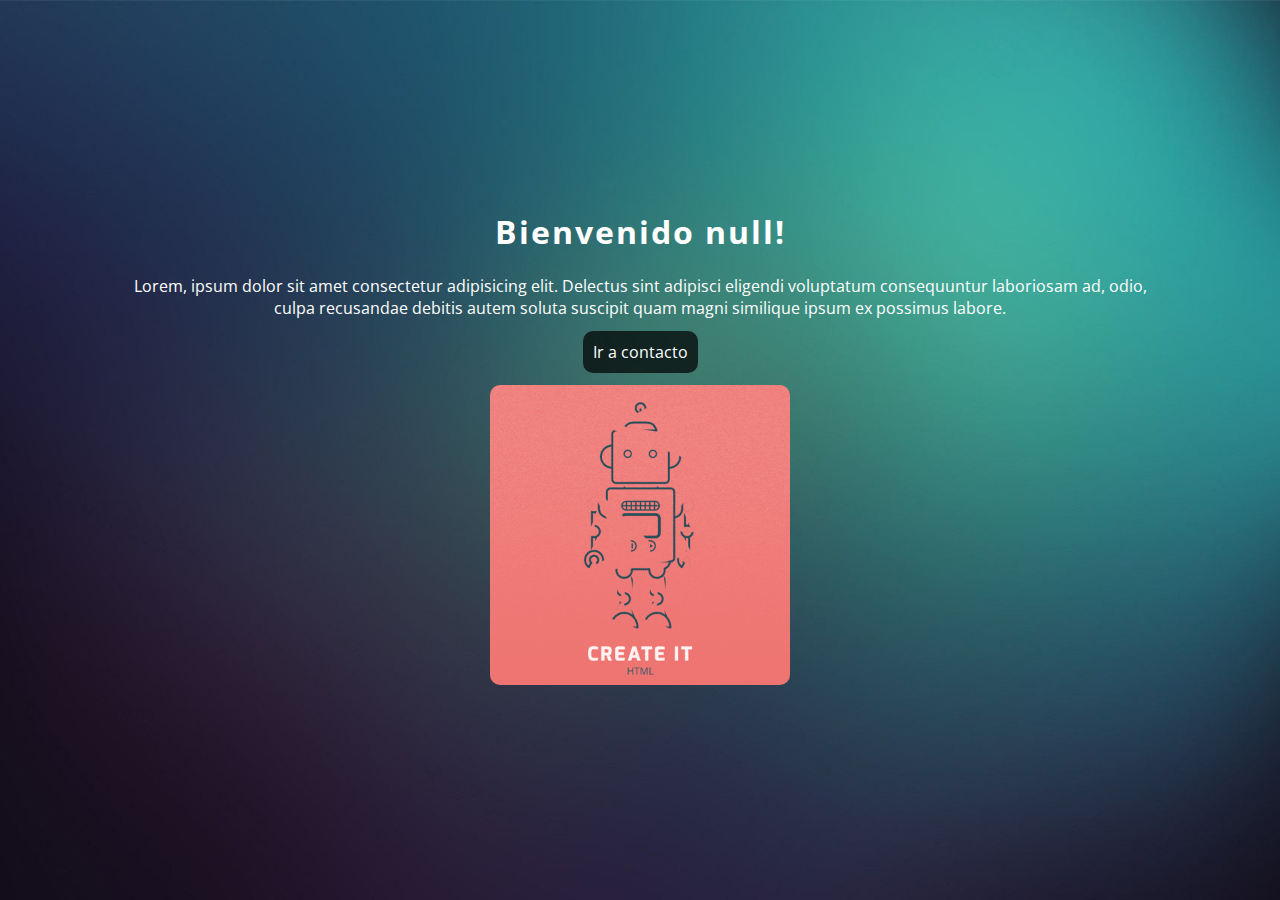
==== index.html @ 1d09c734 "Add files via upload" ====
<!DOCTYPE html>
<html lang="en">
<head>
    <meta charset="UTF-8">
    <meta http-equiv="X-UA-Compatible" content="IE=edge">
    <meta name="viewport" content="width=device-width, initial-scale=1.0">
    <link rel="preconnect" href="https://fonts.gstatic.com">
<link href="https://fonts.googleapis.com/css2?family=Open+Sans:wght@300&display=swap" rel="stylesheet">
    <link rel="stylesheet" href="style.css">
    <title>Inicio</title>
    <style>

        .content-details h1 {
            animation-name: anim;
            animation-duration: 3s;
            letter-spacing: 2px;
        }

        @keyframes anim {
            0% {
                letter-spacing: 10px;
            }
            100% {
                letter-spacing: 2px;
            }
        }

        .content-details a {
            background: rgba(0, 0, 0, .7);
            border-radius: 10px;
            color: #fff;
            padding: 10px;
            text-decoration: none;
        }

    </style>
</head>
<body>
    <div class="content">
        <div class="content-details">
            <h1 id="titulo">Hola mundo!</h1><br>
            <p>Lorem, ipsum dolor sit amet consectetur 
                adipisicing elit. Delectus sint adipisci 
                eligendi voluptatum consequuntur 
                laboriosam ad, odio, culpa recusandae 
                debitis autem soluta suscipit quam magni 
                similique ipsum ex possimus labore.</p><br>
            <a href="contact.html">Ir a contacto</a><br><br>
            <img src="img/gif_index.gif" alt="">
        </div>
    </div>


    <script>

        nombre = prompt("Ingrese su nombre");

        document.getElementById('titulo').innerHTML = "Bienvenido " + nombre + "!";

    </script>
</body>
</html>
---- style.css ----
* {
    padding: 0;
    margin: 0;
    font-family: 'Open Sans', sans-serif;
}

.content {
    align-items: center;
    background: url(img/fondo.jpg);
    background-position: center;
    background-size: cover;
    display: flex;
    justify-content: center;
    text-align: center;
    width: 100%;
    height: 100vh;
}

.content-details {
    border-radius: 10px;
    color: #fff;
    padding: 30px;
    width: 80%;
}

.content-details img {
    border-radius: 10px;
    width: 300px;
}

.content-details a {
    background: rgba(0, 0, 0, .7);
    border-radius: 10px;
    color: #fff;
    padding: 10px;
    text-decoration: none;
}

.content-details h1 {
    animation-name: anim;
    animation-duration: 10s;
    letter-spacing: 10px;
}

@keyframes anim {
    0% {
        letter-spacing: 10px;
    }
    100% {
        letter-spacing: 3px;
    }
}
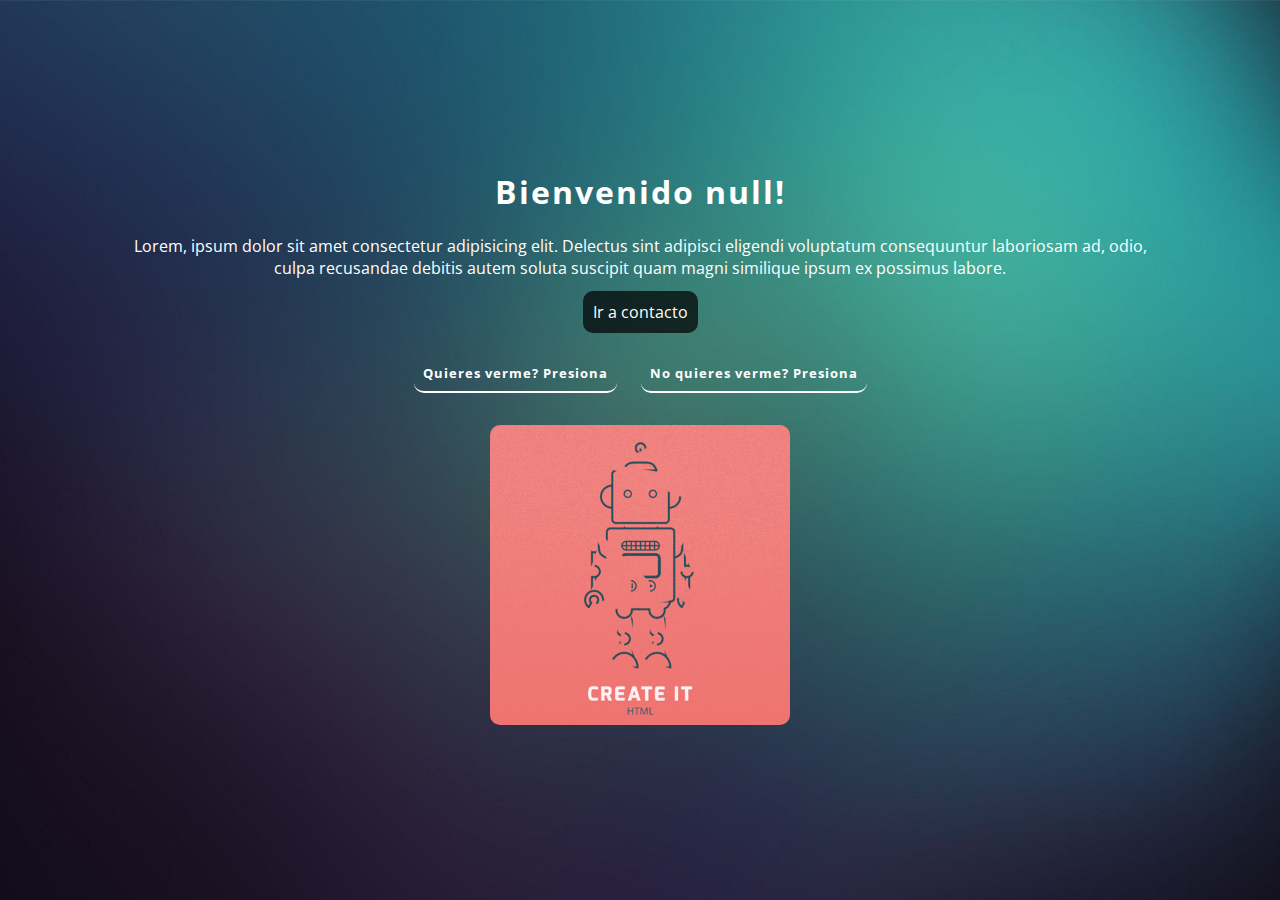
==== commit 21f54701: "Add files via upload" ====
--- a/index.html
+++ b/index.html
@@ -33,6 +33,23 @@
             text-decoration: none;
         }
 
+        .content-details img {
+            opacity: 1;
+        }
+
+        button {
+            background: transparent;
+            border: none;
+            border-radius: 10px;
+            border-bottom: 2px #fff solid;
+            color: #fff;
+            cursor: pointer;
+            font-weight: bold;
+            letter-spacing: 1px;
+            margin: 10px;
+            padding: 9px;
+        }
+
     </style>
 </head>
 <body>
@@ -46,7 +63,9 @@
                 debitis autem soluta suscipit quam magni 
                 similique ipsum ex possimus labore.</p><br>
             <a href="contact.html">Ir a contacto</a><br><br>
-            <img src="img/gif_index.gif" alt="">
+            <button onclick="Mostrar();">Quieres verme? Presiona</button>
+            <button onclick="Ocultar();">No quieres verme? Presiona</button><br><br>
+            <img src="img/gif_index.gif" alt="" id="img">
         </div>
     </div>
 
@@ -57,6 +76,14 @@
 
         document.getElementById('titulo').innerHTML = "Bienvenido " + nombre + "!";
 
+        function Mostrar(){
+            document.getElementById('img').style.opacity = "1";
+        }
+
+        function Ocultar(){
+            document.getElementById('img').style.opacity = "0";
+        }
+
     </script>
 </body>
 </html>